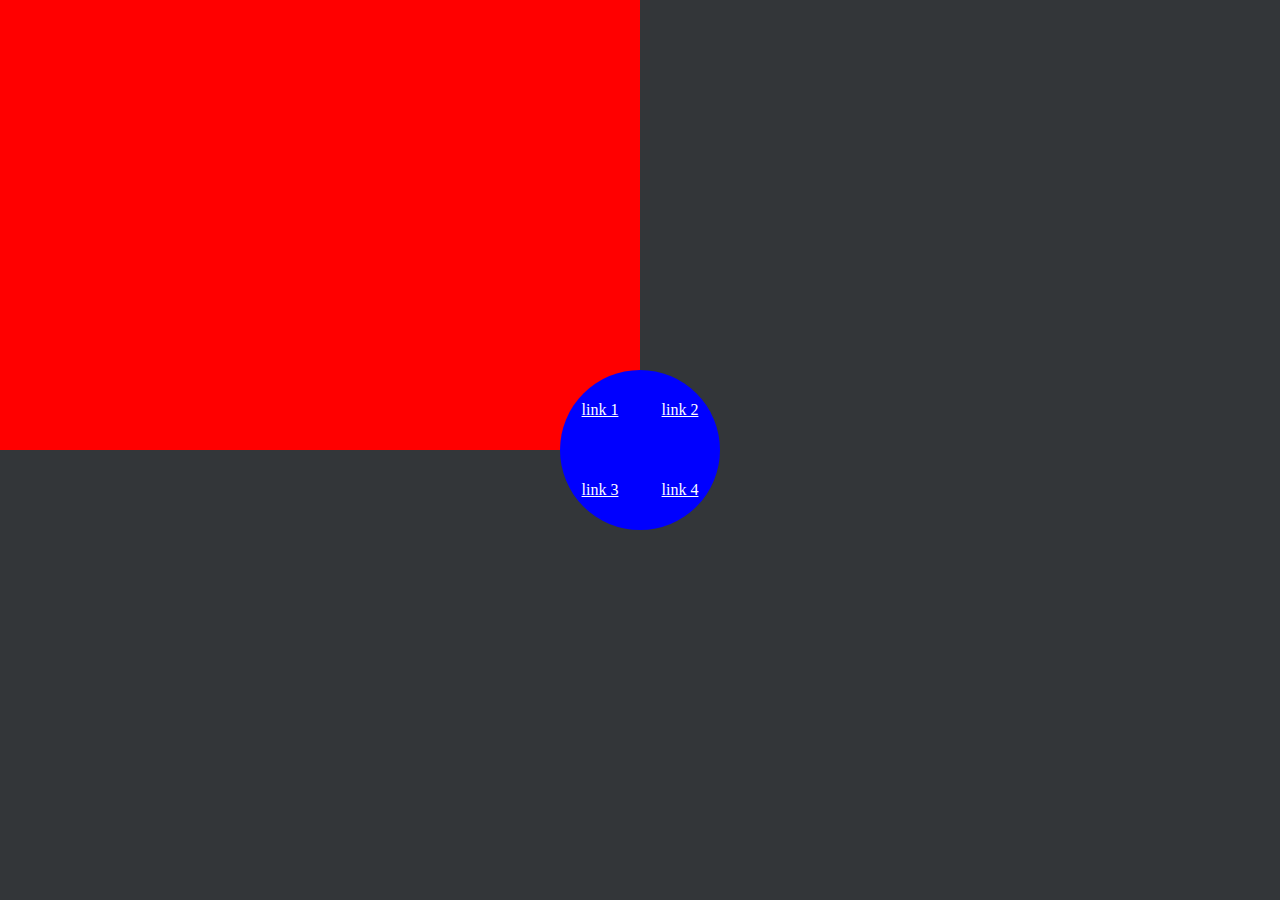
==== public_html/rotary.html @ 2f06f1a3 "First try of responsive center circular menu" ====
<!DOCTYPE html>
<html xmlns="http://www.w3.org/1999/xhtml" lang="en">
<head>
	<meta charset="utf-8" />
	<meta http-equiv="X-UA-Compatible" content="IE=edge" />
	<meta name="viewport" content="width=device-width, initial-scale=1" />
	<title>Rotary interface test</title>

	<link rel="stylesheet" href="css/rotary.css" />
</head>
	<body>
		<nav>
			<a href="#1">link 1</a>
			<a href="#2">link 2</a>
			<a href="#3">link 3</a>
			<a href="#4">link 4</a>
		</nav>
		<section id="1"></section>
		<section id="2"></section>
		<section id="3"></section>
		<section id="4"></section>
	</body>
</html>
---- public_html/css/rotary.css ----
:root {
  --menu-size: 10rem;
}

html, body {
  height: 100%;
  background-color: #333639;
  margin: 0;
}

body, nav {
  display: grid;
}

nav {
  background-color: blue;
}

nav a {
  color: white;
  display: flex;
  align-items: center;
  justify-content: center;
}

nav a:hover {
  background-color: lightblue;
}

section:hover {
  background-color: red;
}

@media(min-width: 20rem) {
  body, nav {
    grid: 50% 50% / 50% 50%;
  }

  nav {
    position: absolute;
    height: var(--menu-size);
    width: var(--menu-size);
    top: calc(50% - var(--menu-size) / 2);
    left: calc(50% - var(--menu-size) / 2);
    border-radius: 50%;
  }

  nav a:first-child {
    border-top-left-radius: 100%;
  }

  nav a:nth-child(2) {
    border-top-right-radius: 100%;
  }

  nav a:nth-child(3) {
    border-bottom-left-radius: 100%;
  }

  nav a:last-child {
    border-bottom-right-radius: 100%;
  }
}
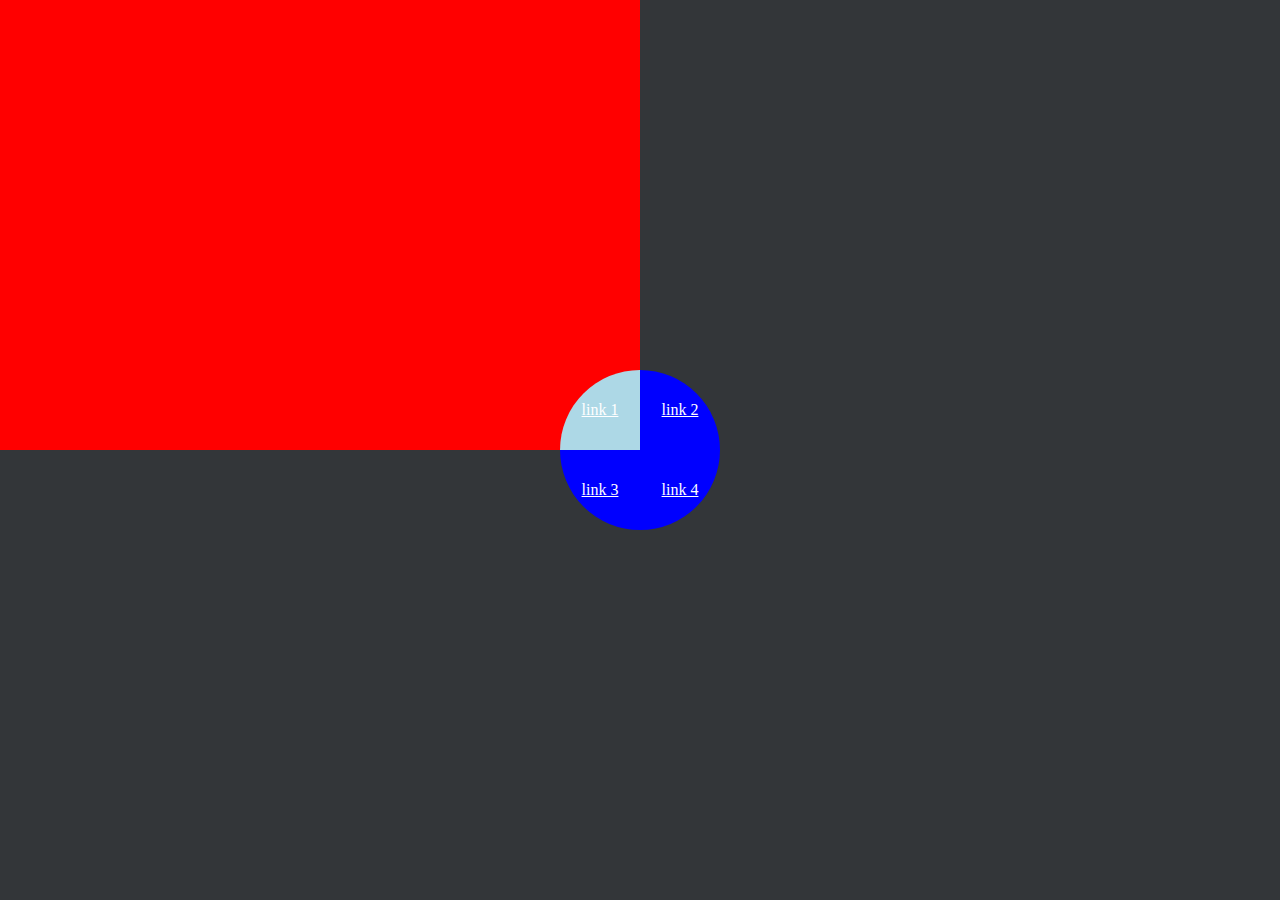
==== commit 4747440e: "Integral hover effect" ====
--- a/public_html/rotary.html
+++ b/public_html/rotary.html
@@ -9,15 +9,17 @@
 	<link rel="stylesheet" href="css/rotary.css" />
 </head>
 	<body>
-		<nav>
+		<section id="1">
 			<a href="#1">link 1</a>
+		</section>
+		<section id="2">
 			<a href="#2">link 2</a>
+		</section>
+		<section id="3">
 			<a href="#3">link 3</a>
+		</section>
+		<section id="4">
 			<a href="#4">link 4</a>
-		</nav>
-		<section id="1"></section>
-		<section id="2"></section>
-		<section id="3"></section>
-		<section id="4"></section>
+		</section>
 	</body>
 </html>
--- a/public_html/css/rotary.css
+++ b/public_html/css/rotary.css
@@ -1,5 +1,6 @@
 :root {
   --menu-size: 10rem;
+  --button-size: calc(var(--menu-size) / 2)
 }
 
 html, body {
@@ -8,56 +9,54 @@
   margin: 0;
 }
 
-body, nav {
+body {
   display: grid;
+  grid: 50% 50% / 50% 50%;
 }
 
-nav {
-  background-color: blue;
+section {
+  position: relative;
 }
 
-nav a {
-  color: white;
+section a {
+  position: absolute;
+  height: var(--button-size);
+  width: var(--button-size);
   display: flex;
   align-items: center;
   justify-content: center;
-}
-
-nav a:hover {
-  background-color: lightblue;
+  background-color: blue;
+  color: white;
 }
 
 section:hover {
   background-color: red;
 }
 
-@media(min-width: 20rem) {
-  body, nav {
-    grid: 50% 50% / 50% 50%;
-  }
+section:hover a {
+  background-color: lightblue;
+}
 
-  nav {
-    position: absolute;
-    height: var(--menu-size);
-    width: var(--menu-size);
-    top: calc(50% - var(--menu-size) / 2);
-    left: calc(50% - var(--menu-size) / 2);
-    border-radius: 50%;
-  }
+section:first-child a {
+  border-top-left-radius: 100%;
+  right: 0;
+  bottom: 0;
+}
 
-  nav a:first-child {
-    border-top-left-radius: 100%;
-  }
+section:nth-child(2) a {
+  border-top-right-radius: 100%;
+  left: 0;
+  bottom: 0;
+}
 
-  nav a:nth-child(2) {
-    border-top-right-radius: 100%;
-  }
+section:nth-child(3) a {
+  border-bottom-left-radius: 100%;
+  right: 0;
+  top: 0;
+}
 
-  nav a:nth-child(3) {
-    border-bottom-left-radius: 100%;
-  }
-
-  nav a:last-child {
-    border-bottom-right-radius: 100%;
-  }
+section:last-child a {
+  border-bottom-right-radius: 100%;
+  left: 0;
+  top: 0;
 }
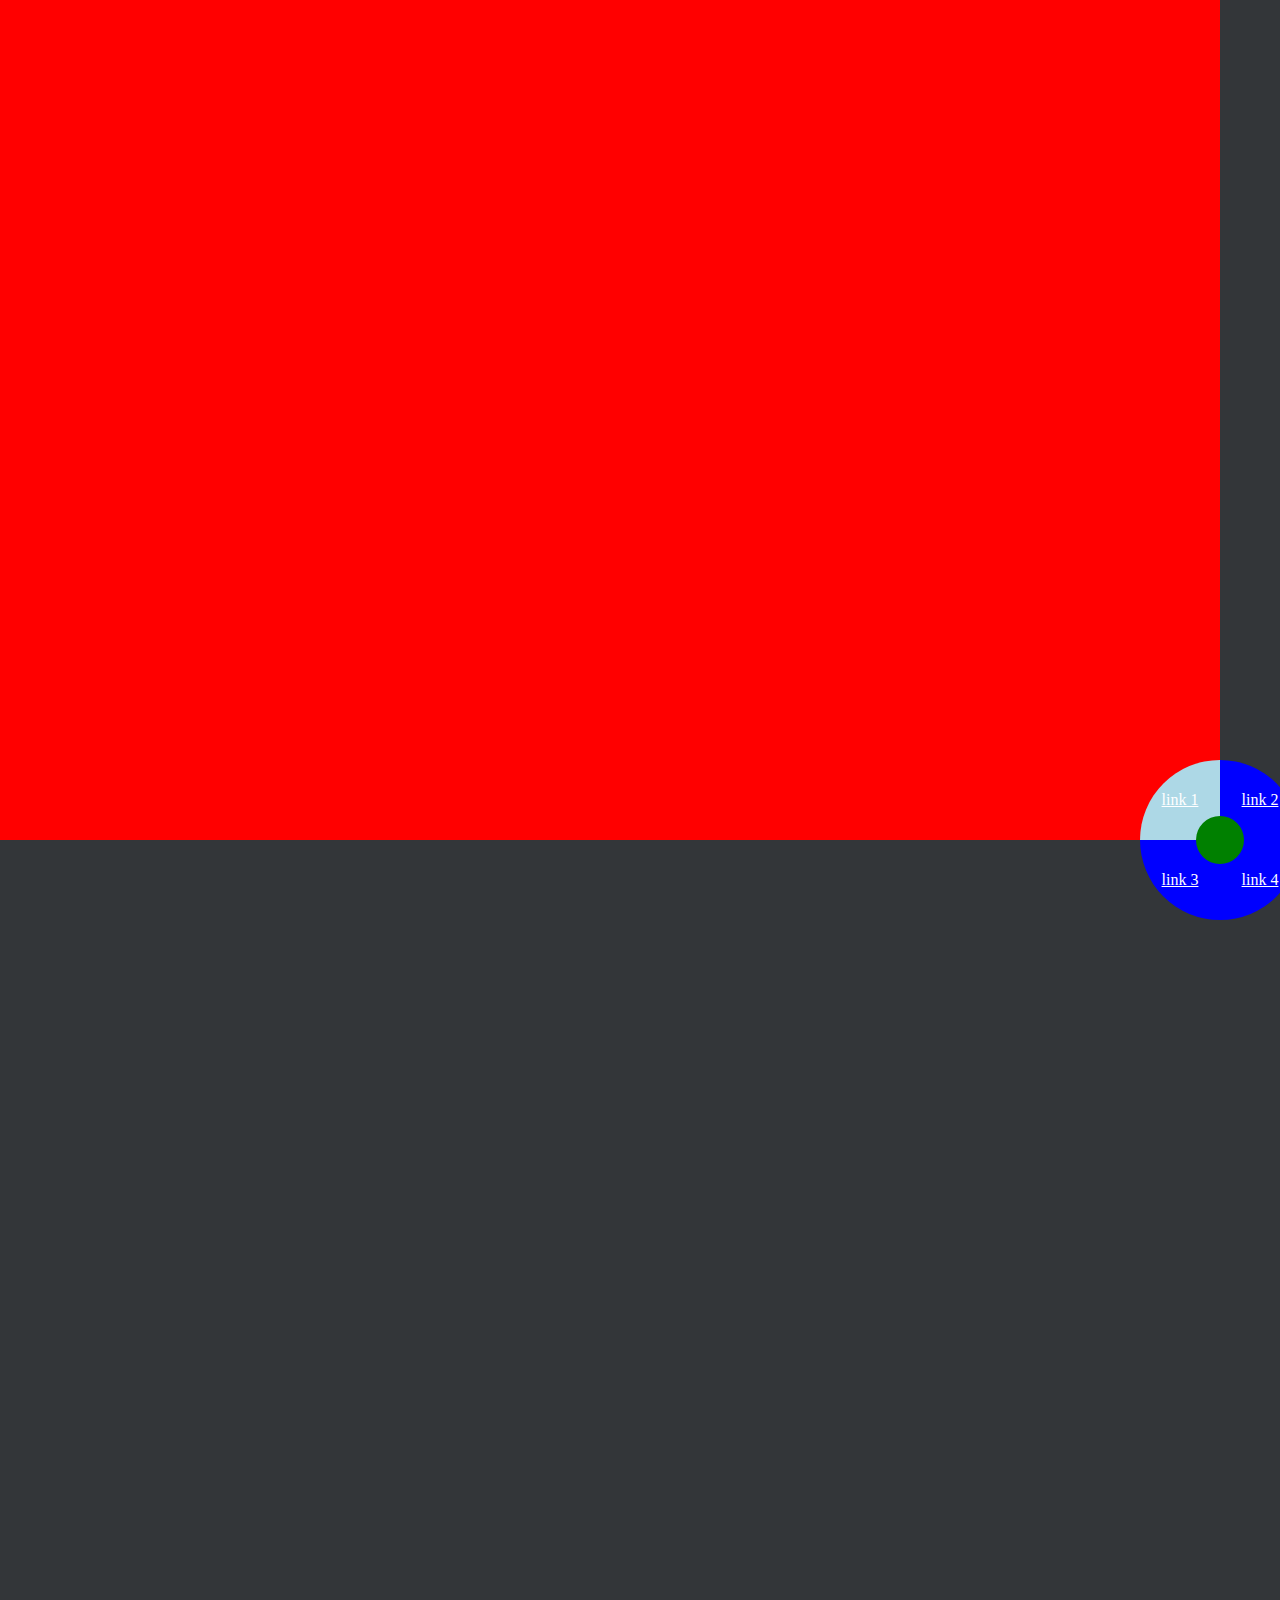
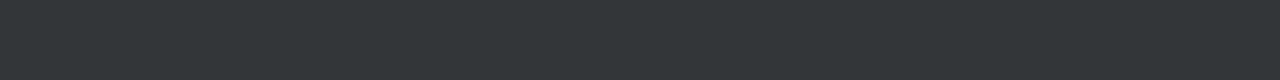
==== commit 533a0662: "Smooth scroll to position menu in corners" ====
--- a/public_html/rotary.html
+++ b/public_html/rotary.html
@@ -9,17 +9,39 @@
 	<link rel="stylesheet" href="css/rotary.css" />
 </head>
 	<body>
-		<section id="1">
+		<section id="1" onclick="selectTarget(event)">
 			<a href="#1">link 1</a>
 		</section>
-		<section id="2">
+		<section id="2" onclick="selectTarget(event)">
 			<a href="#2">link 2</a>
 		</section>
-		<section id="3">
+		<section id="3" onclick="selectTarget(event)">
 			<a href="#3">link 3</a>
 		</section>
-		<section id="4">
+		<section id="4" onclick="selectTarget(event)">
 			<a href="#4">link 4</a>
 		</section>
+		<a id="home" onclick="reCenter()"></a>
+		<script lang="text/javascript">
+			function selectTarget(event) {
+				location.href = '#' + event.target.id;
+			}
+
+			function reCenter() {
+				location.hash = '';
+				scrollToCenter();
+			}
+
+			function scrollToCenter() {
+				const { width, height } = visualViewport;
+				scrollTo((width / 2) - 60, (height / 2) - 60);
+			}
+
+			window.onload = function () {
+				if (!location.hash) {
+					scrollToCenter();
+				}
+			};
+		</script>
 	</body>
 </html>
--- a/public_html/css/rotary.css
+++ b/public_html/css/rotary.css
@@ -1,12 +1,20 @@
 :root {
   --menu-size: 10rem;
-  --button-size: calc(var(--menu-size) / 2)
+  --button-size: calc(var(--menu-size) / 2);
+  --positioning: calc(200% - var(--menu-size) * 0.75);
 }
 
-html, body {
+html {
   height: 100%;
+  scroll-behavior: smooth;
+}
+
+body {
+  height: var(--positioning);
+  width: var(--positioning);
   background-color: #333639;
   margin: 0;
+  overflow: hidden;
 }
 
 body {
@@ -27,6 +35,17 @@
   justify-content: center;
   background-color: blue;
   color: white;
+}
+
+#home {
+  position: absolute;
+  height: 3rem;
+  width: 3rem;
+  background-color: green;
+  left: calc(var(--positioning) / 2 - 1.5rem);
+  top: calc(var(--positioning) / 2 - 1.5rem);
+  border-radius: 50%;
+  cursor: pointer;
 }
 
 section:hover {
@@ -55,7 +74,7 @@
   top: 0;
 }
 
-section:last-child a {
+section:last-of-type a {
   border-bottom-right-radius: 100%;
   left: 0;
   top: 0;
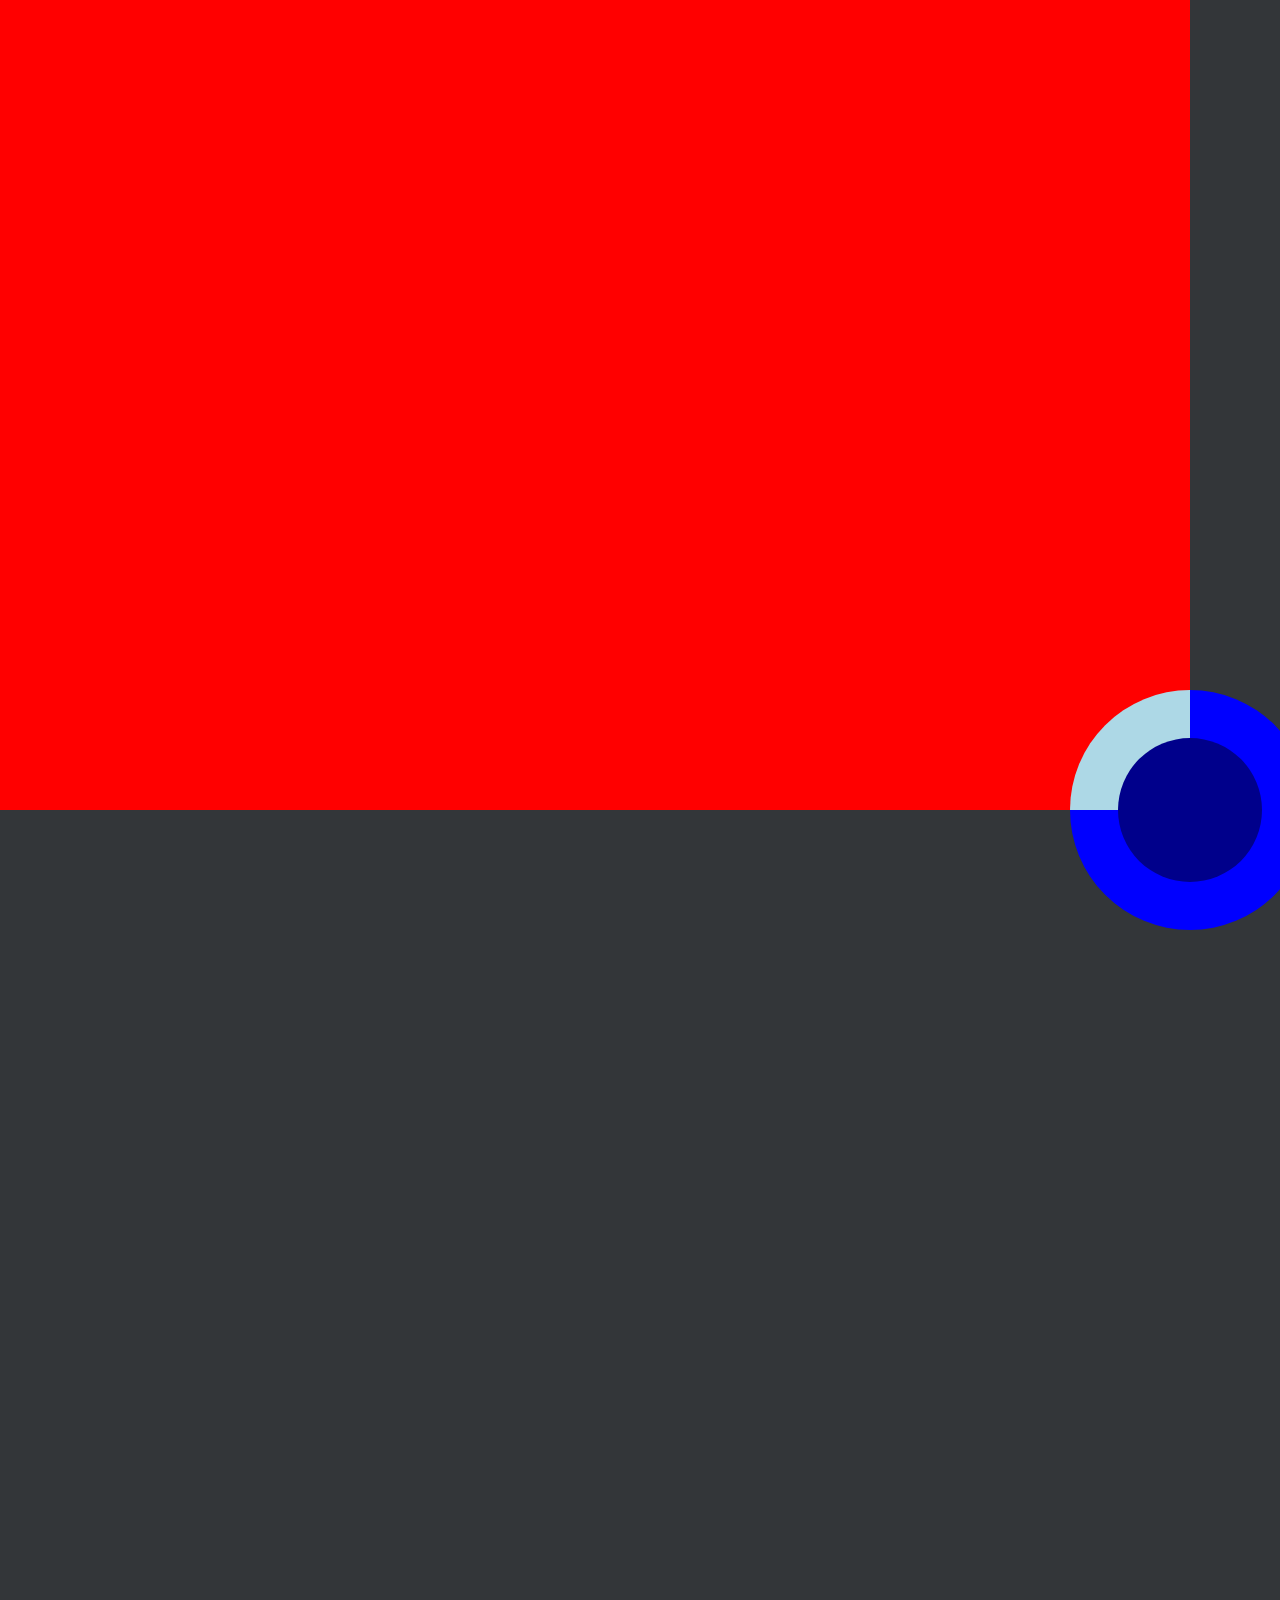
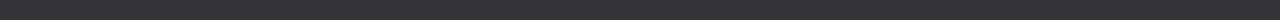
==== commit ee7b78ac: "Minor tweaks with nav-button class" ====
--- a/public_html/rotary.html
+++ b/public_html/rotary.html
@@ -10,16 +10,16 @@
 </head>
 	<body>
 		<section id="1" onclick="selectTarget(event)">
-			<a href="#1">link 1</a>
+			<a class="nav-button" href="#1"></a>
 		</section>
 		<section id="2" onclick="selectTarget(event)">
-			<a href="#2">link 2</a>
+			<a class="nav-button" href="#2"></a>
 		</section>
 		<section id="3" onclick="selectTarget(event)">
-			<a href="#3">link 3</a>
+			<a class="nav-button" href="#3"></a>
 		</section>
 		<section id="4" onclick="selectTarget(event)">
-			<a href="#4">link 4</a>
+			<a class="nav-button" href="#4"></a>
 		</section>
 		<a id="home" onclick="reCenter()"></a>
 		<script lang="text/javascript">
@@ -34,7 +34,7 @@
 
 			function scrollToCenter() {
 				const { width, height } = visualViewport;
-				scrollTo((width / 2) - 60, (height / 2) - 60);
+				scrollTo((width / 2) - 90, (height / 2) - 90);
 			}
 
 			window.onload = function () {
--- a/public_html/css/rotary.css
+++ b/public_html/css/rotary.css
@@ -1,7 +1,8 @@
 :root {
-  --menu-size: 10rem;
-  --button-size: calc(var(--menu-size) / 2);
-  --positioning: calc(200% - var(--menu-size) * 0.75);
+  --menu-size: 15rem;
+  --home-button-size: calc(var(--menu-size) * 0.6);
+  --half-menu-size: calc(var(--menu-size) / 2);
+  --canvas-size: calc(200% - var(--menu-size) * 0.75);
 }
 
 html {
@@ -10,8 +11,8 @@
 }
 
 body {
-  height: var(--positioning);
-  width: var(--positioning);
+  height: var(--canvas-size);
+  width: var(--canvas-size);
   background-color: #333639;
   margin: 0;
   overflow: hidden;
@@ -26,24 +27,20 @@
   position: relative;
 }
 
-section a {
+section a.nav-button {
   position: absolute;
-  height: var(--button-size);
-  width: var(--button-size);
-  display: flex;
-  align-items: center;
-  justify-content: center;
+  height: var(--half-menu-size);
+  width: var(--half-menu-size);
   background-color: blue;
-  color: white;
 }
 
 #home {
   position: absolute;
-  height: 3rem;
-  width: 3rem;
-  background-color: green;
-  left: calc(var(--positioning) / 2 - 1.5rem);
-  top: calc(var(--positioning) / 2 - 1.5rem);
+  height: var(--home-button-size);
+  width: var(--home-button-size);
+  background-color: darkblue;
+  left: calc(var(--canvas-size) / 2 - var(--home-button-size) / 2);
+  top: calc(var(--canvas-size) / 2 - var(--home-button-size) / 2);
   border-radius: 50%;
   cursor: pointer;
 }
@@ -52,29 +49,29 @@
   background-color: red;
 }
 
-section:hover a {
+section:hover a.nav-button {
   background-color: lightblue;
 }
 
-section:first-child a {
+section:first-child a.nav-button {
   border-top-left-radius: 100%;
   right: 0;
   bottom: 0;
 }
 
-section:nth-child(2) a {
+section:nth-child(2) a.nav-button {
   border-top-right-radius: 100%;
   left: 0;
   bottom: 0;
 }
 
-section:nth-child(3) a {
+section:nth-child(3) a.nav-button {
   border-bottom-left-radius: 100%;
   right: 0;
   top: 0;
 }
 
-section:last-of-type a {
+section:last-of-type a.nav-button {
   border-bottom-right-radius: 100%;
   left: 0;
   top: 0;
